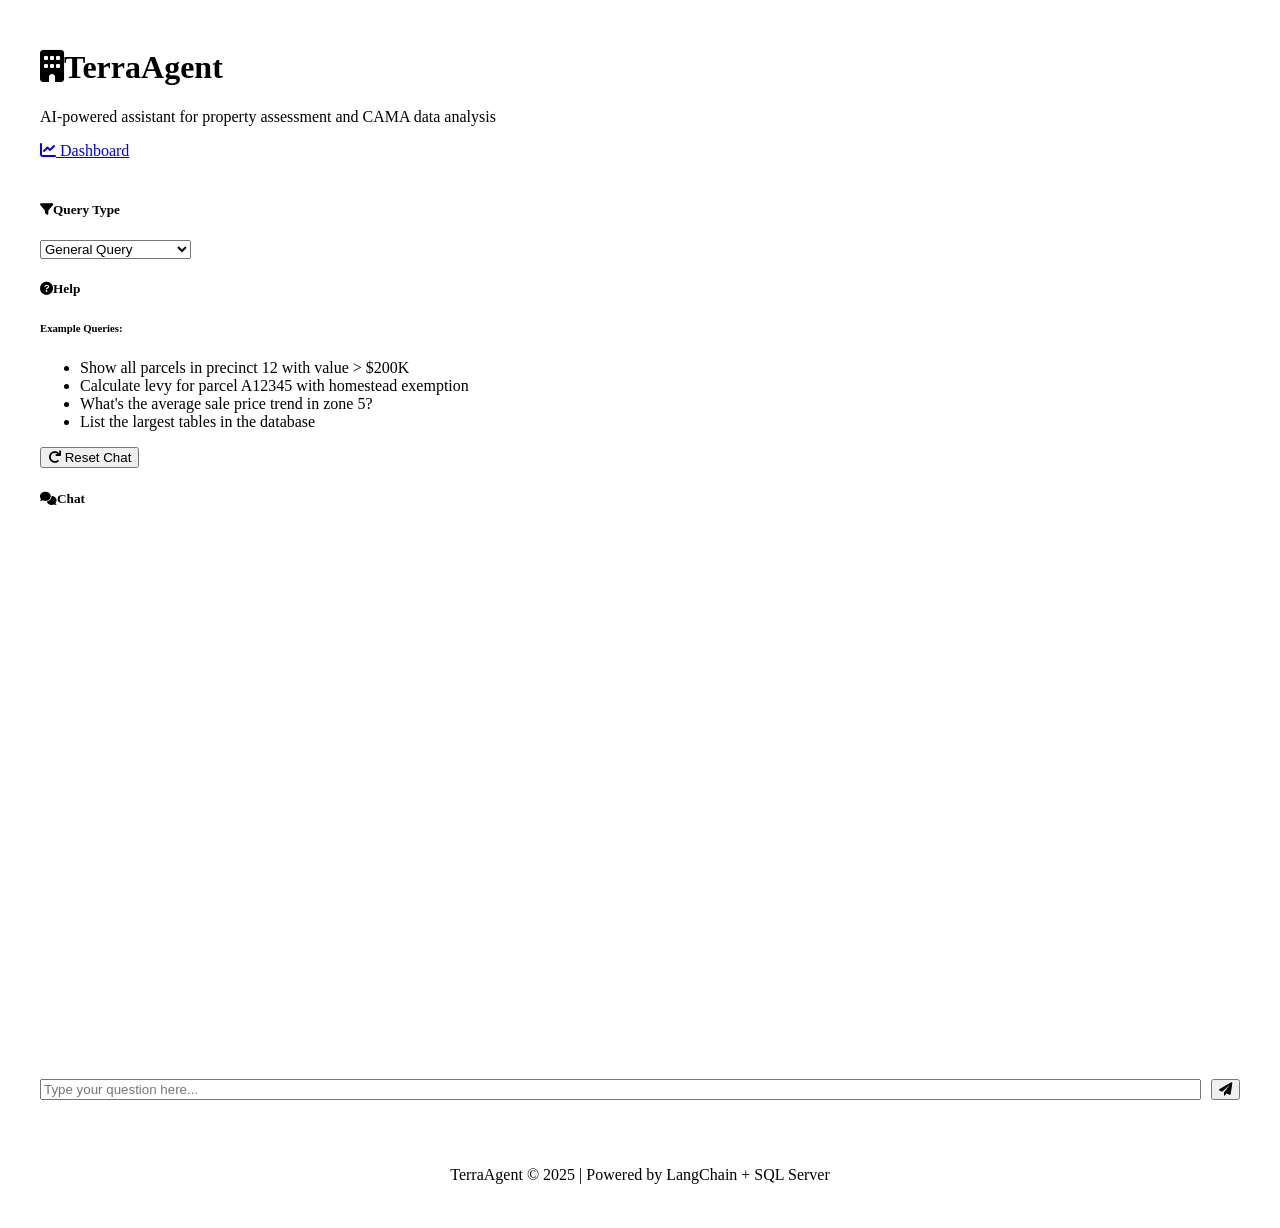
==== templates/index.html @ a3ed9e35 "Rename application to TerraAgent and tailor information to property assessment Rename the applicatio" ====
<!DOCTYPE html>
<html lang="en" data-bs-theme="dark">
<head>
    <meta charset="UTF-8">
    <meta name="viewport" content="width=device-width, initial-scale=1.0">
    <title>TerraAgent</title>
    <!-- Bootstrap CSS -->
    <link href="https://cdn.replit.com/agent/bootstrap-agent-dark-theme.min.css" rel="stylesheet">
    <!-- Custom CSS -->
    <link href="/static/css/styles.css" rel="stylesheet">
    <!-- Font Awesome Icons -->
    <link href="https://cdnjs.cloudflare.com/ajax/libs/font-awesome/6.0.0/css/all.min.css" rel="stylesheet">
</head>
<body>
    <div class="container">
        <!-- Header -->
        <header class="header">
            <div class="row align-items-center">
                <div class="col-md-8">
                    <h1><i class="fas fa-building me-2"></i>TerraAgent</h1>
                    <p class="lead">AI-powered assistant for property assessment and CAMA data analysis</p>
                </div>
                <div class="col-md-4 text-end">
                    <a href="/dashboard" class="btn btn-outline-info">
                        <i class="fas fa-chart-line me-1"></i> Dashboard
                    </a>
                </div>
            </div>
        </header>
        
        <!-- Main Content -->
        <main>
            <div class="row">
                <div class="col-lg-3">
                    <!-- Query Type Selector -->
                    <div class="card bg-dark mb-4">
                        <div class="card-header">
                            <h5><i class="fas fa-filter me-2"></i>Query Type</h5>
                        </div>
                        <div class="card-body">
                            <select id="query-type" class="form-select">
                                <option value="general" selected>General Query</option>
                                <option value="rag">Document Search</option>
                                <option value="levy">Levy Calculation</option>
                                <option value="trends">Neighborhood Trends</option>
                                <option value="dbatools">Database Admin</option>
                            </select>
                        </div>
                    </div>
                    
                    <!-- Help Panel -->
                    <div class="card bg-dark mb-4">
                        <div class="card-header">
                            <h5><i class="fas fa-question-circle me-2"></i>Help</h5>
                        </div>
                        <div class="card-body">
                            <h6>Example Queries:</h6>
                            <ul class="small">
                                <li>Show all parcels in precinct 12 with value > $200K</li>
                                <li>Calculate levy for parcel A12345 with homestead exemption</li>
                                <li>What's the average sale price trend in zone 5?</li>
                                <li>List the largest tables in the database</li>
                            </ul>
                            <button class="btn btn-sm btn-outline-secondary w-100" id="reset-chat">
                                <i class="fas fa-redo me-1"></i> Reset Chat
                            </button>
                        </div>
                    </div>
                </div>
                
                <div class="col-lg-9">
                    <!-- Chat Container -->
                    <div class="card bg-dark mb-3">
                        <div class="card-header">
                            <h5><i class="fas fa-comments me-2"></i>Chat</h5>
                        </div>
                        <div class="card-body">
                            <div id="chat-container" class="chat-container"></div>
                            
                            <!-- Input Area -->
                            <div class="input-area mt-3">
                                <input type="text" id="message-input" class="form-control" 
                                       placeholder="Type your question here...">
                                <button id="send-button" class="btn btn-primary">
                                    <span id="loading-indicator" class="spinner-border spinner-border-sm" role="status"></span>
                                    <i class="fas fa-paper-plane"></i>
                                </button>
                            </div>
                        </div>
                    </div>
                </div>
            </div>
        </main>
        
        <!-- Footer -->
        <footer class="footer">
            <p>TerraAgent &copy; 2025 | Powered by LangChain + SQL Server</p>
        </footer>
    </div>
    
    <!-- Bootstrap JS -->
    <script src="https://cdn.jsdelivr.net/npm/bootstrap@5.3.0/dist/js/bootstrap.bundle.min.js"></script>
    <!-- Custom JS -->
    <script src="/static/js/main.js"></script>
</body>
</html>
---- static/css/styles.css ----
/* Base styles using Bootstrap dark theme */
body {
    padding-top: 20px;
    padding-bottom: 20px;
    background-color: var(--bs-dark);
    color: var(--bs-light);
}

/* Custom container styling */
.container {
    max-width: 1200px;
    margin: 0 auto;
}

/* Header styling */
.header {
    border-bottom: 1px solid var(--bs-gray-700);
    margin-bottom: 20px;
    padding-bottom: 20px;
}

/* Chat container styling */
.chat-container {
    height: 500px;
    overflow-y: auto;
    padding: 15px;
    background-color: var(--bs-gray-900);
    border-radius: 5px;
    margin-bottom: 20px;
}

/* Message styling */
.message {
    padding: 10px 15px;
    margin-bottom: 10px;
    border-radius: 10px;
    max-width: 70%;
}

.user-message {
    background-color: var(--bs-primary);
    color: white;
    margin-left: auto;
}

.assistant-message {
    background-color: var(--bs-secondary);
    color: white;
}

/* Input area styling */
.input-area {
    display: flex;
    margin-bottom: 20px;
}

.input-area .form-control {
    flex-grow: 1;
    margin-right: 10px;
}

/* Dashboard panels */
.dashboard-panel {
    background-color: var(--bs-gray-800);
    padding: 15px;
    border-radius: 5px;
    margin-bottom: 20px;
}

.dashboard-panel h3 {
    margin-top: 0;
    color: var(--bs-info);
}

/* Query type selector styling */
.query-type-selector {
    margin-bottom: 15px;
}

/* Footer styling */
.footer {
    text-align: center;
    margin-top: 30px;
    padding-top: 20px;
    border-top: 1px solid var(--bs-gray-700);
    color: var(--bs-gray-500);
}

/* Loading indicator */
.spinner-border {
    width: 1rem;
    height: 1rem;
    margin-right: 10px;
}
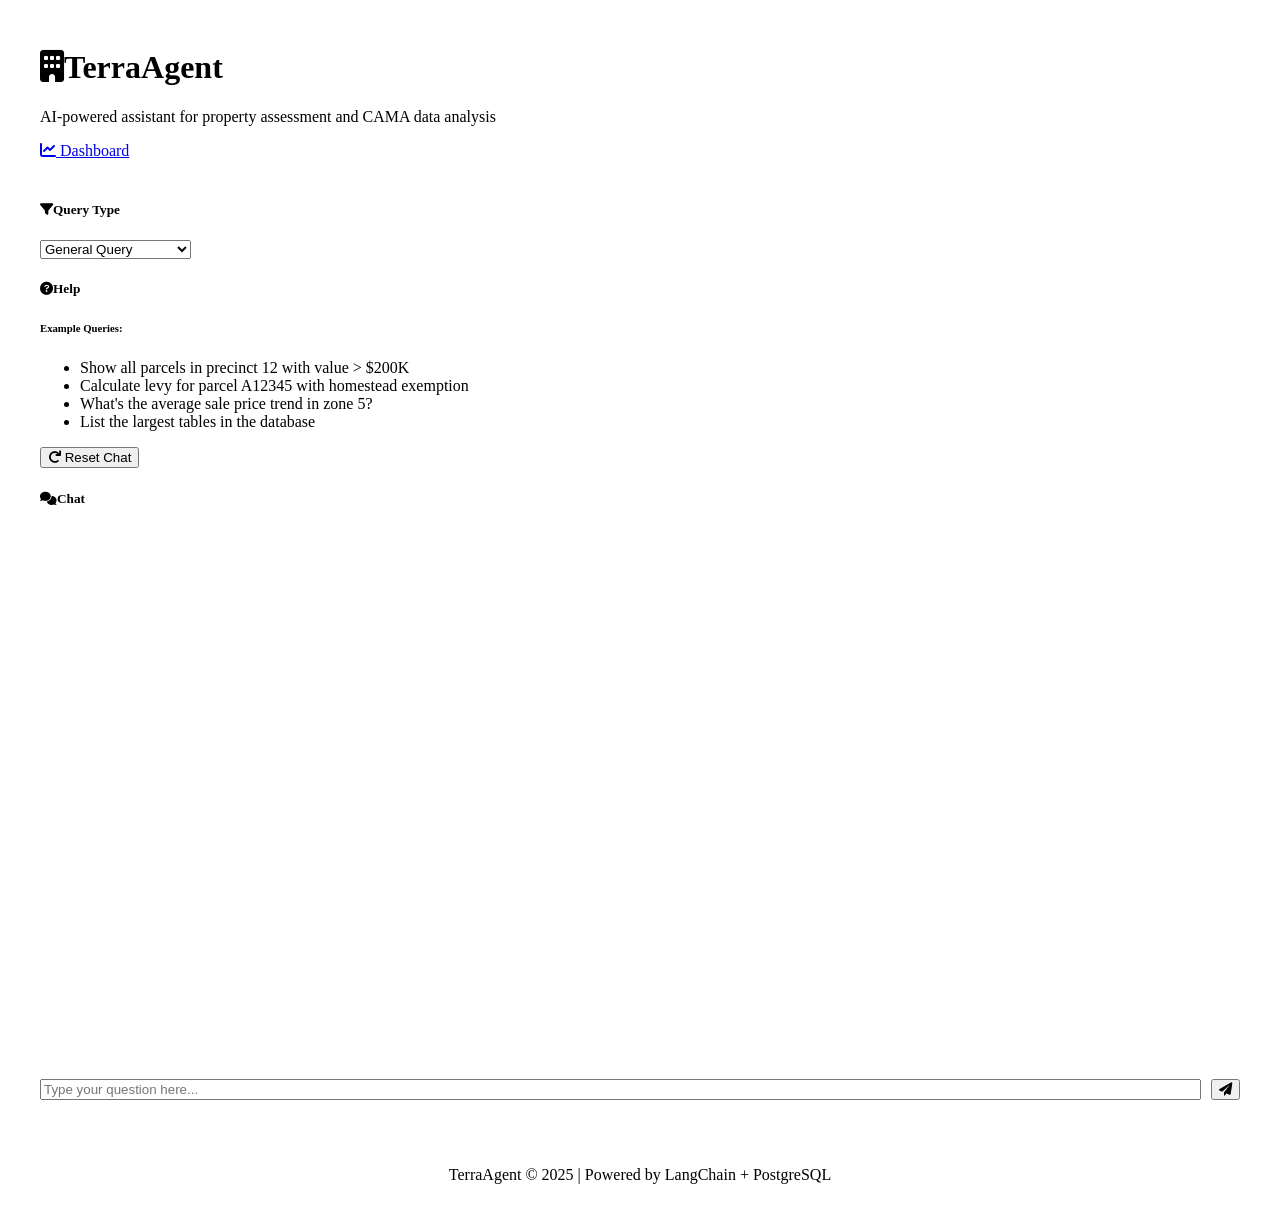
==== commit 2ca2b4b3: "Modernize database connection and improve AI model for property data analysis Migrates from SQL Serv" ====
--- a/templates/index.html
+++ b/templates/index.html
@@ -94,7 +94,7 @@
         
         <!-- Footer -->
         <footer class="footer">
-            <p>TerraAgent &copy; 2025 | Powered by LangChain + SQL Server</p>
+            <p>TerraAgent &copy; 2025 | Powered by LangChain + PostgreSQL</p>
         </footer>
     </div>
     
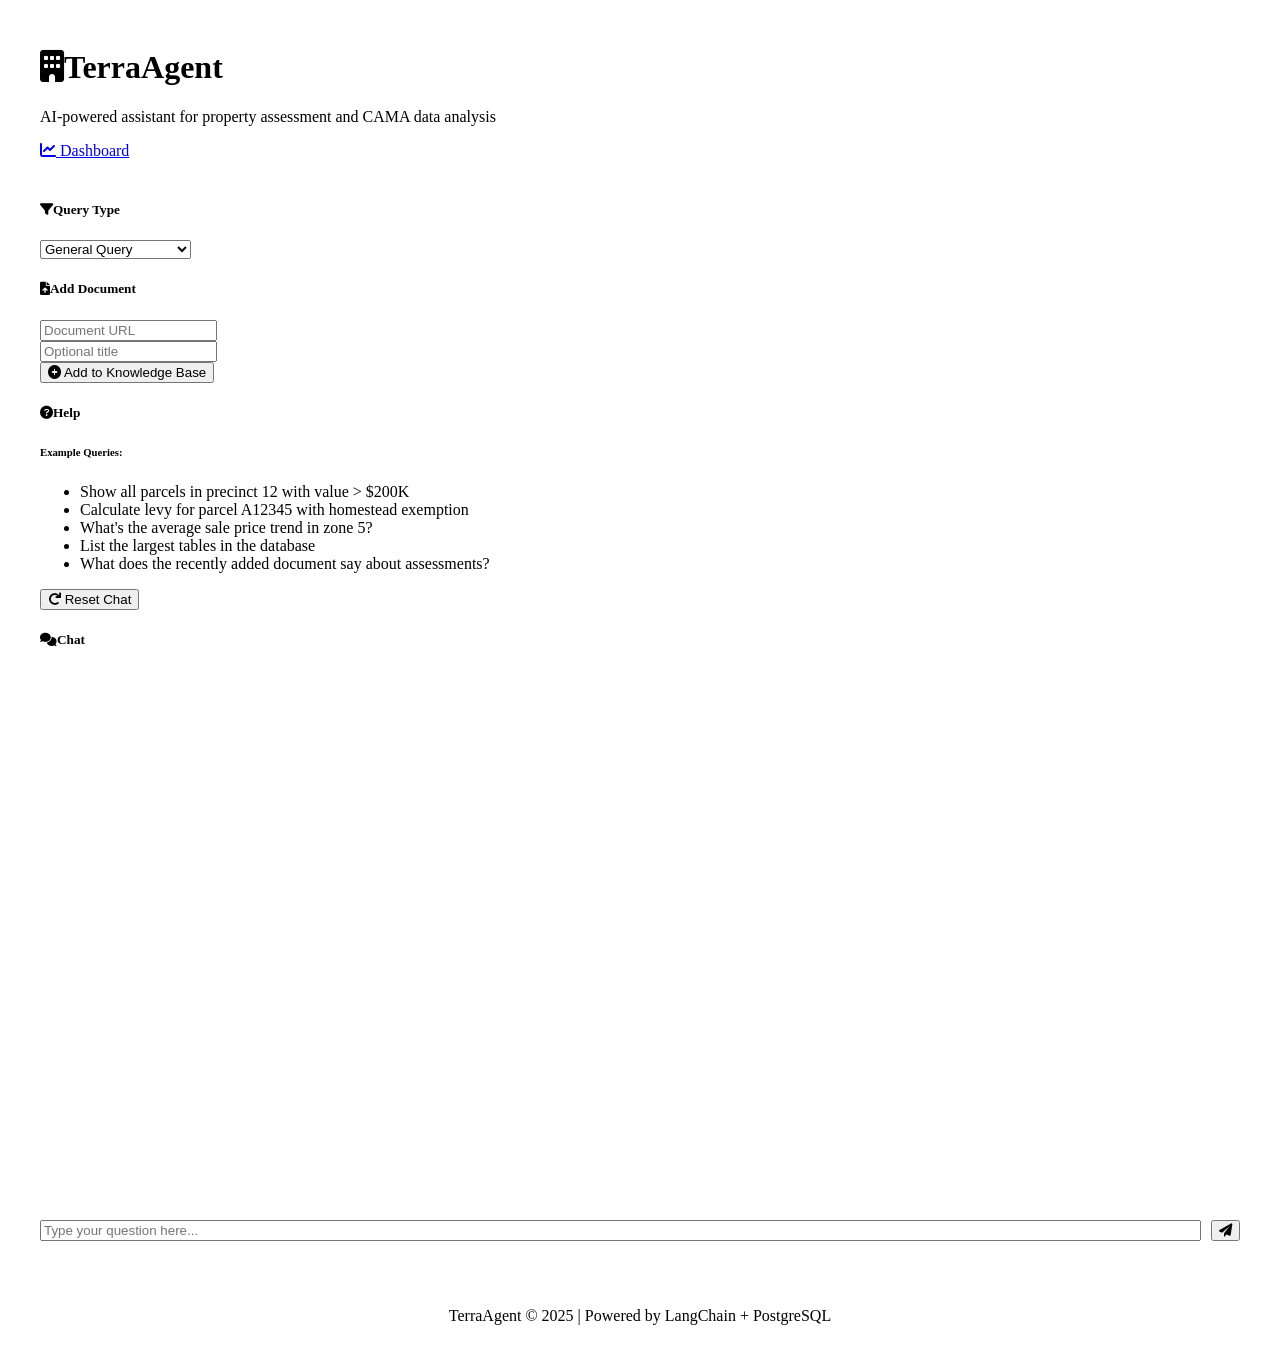
==== commit 317823c3: "Add ability for users to upload and process documents to knowledge base Implement document ingestion" ====
--- a/templates/index.html
+++ b/templates/index.html
@@ -48,6 +48,31 @@
                         </div>
                     </div>
                     
+                    <!-- Document Management -->
+                    <div class="card bg-dark mb-4">
+                        <div class="card-header">
+                            <h5><i class="fas fa-file-upload me-2"></i>Add Document</h5>
+                        </div>
+                        <div class="card-body">
+                            <form id="sidebar-document-form">
+                                <div class="mb-2">
+                                    <input type="url" class="form-control form-control-sm" id="sidebar-doc-url" 
+                                           placeholder="Document URL" required>
+                                </div>
+                                <div class="mb-2">
+                                    <input type="text" class="form-control form-control-sm" id="sidebar-doc-title" 
+                                           placeholder="Optional title">
+                                </div>
+                                <div class="d-grid">
+                                    <button type="submit" class="btn btn-sm btn-primary">
+                                        <i class="fas fa-plus-circle me-1"></i> Add to Knowledge Base
+                                    </button>
+                                </div>
+                            </form>
+                            <div id="sidebar-ingest-status" class="mt-2 d-none small"></div>
+                        </div>
+                    </div>
+                    
                     <!-- Help Panel -->
                     <div class="card bg-dark mb-4">
                         <div class="card-header">
@@ -60,6 +85,7 @@
                                 <li>Calculate levy for parcel A12345 with homestead exemption</li>
                                 <li>What's the average sale price trend in zone 5?</li>
                                 <li>List the largest tables in the database</li>
+                                <li>What does the recently added document say about assessments?</li>
                             </ul>
                             <button class="btn btn-sm btn-outline-secondary w-100" id="reset-chat">
                                 <i class="fas fa-redo me-1"></i> Reset Chat
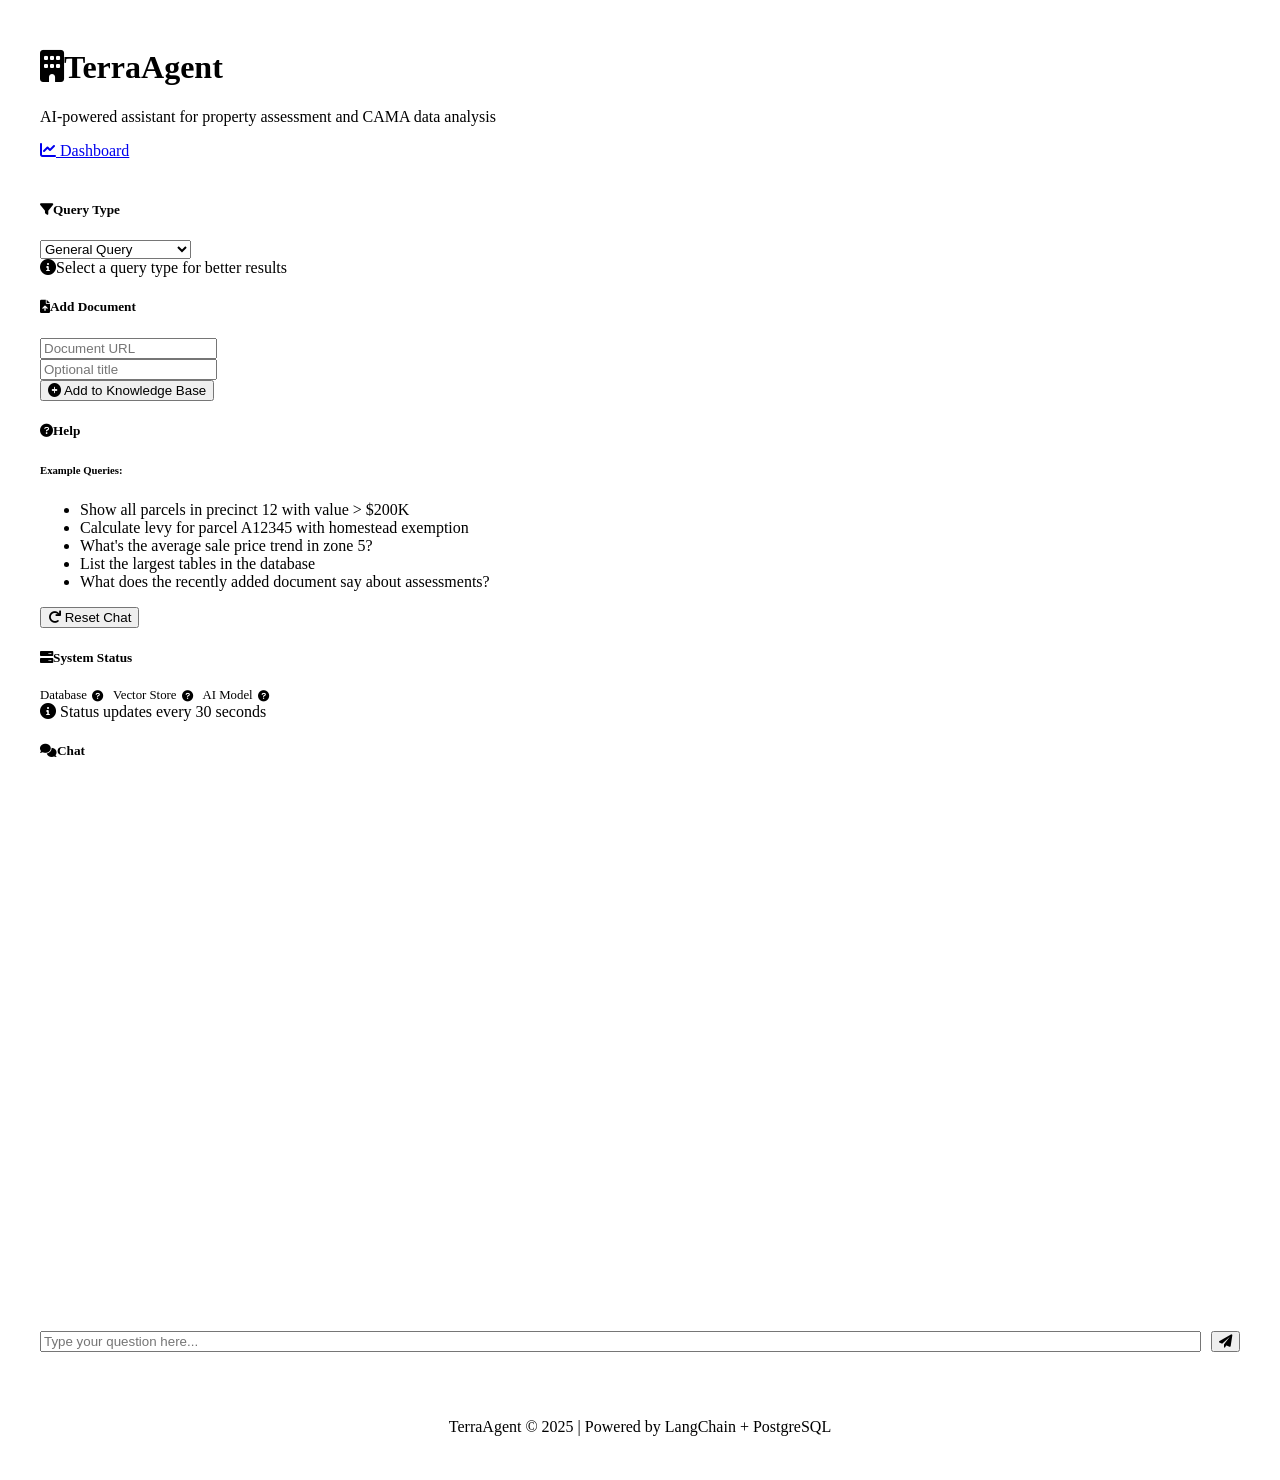
==== commit 968e9223: "Improve user awareness and feedback on system status and document uploads Integrates system status c" ====
--- a/templates/index.html
+++ b/templates/index.html
@@ -92,6 +92,22 @@
                             </button>
                         </div>
                     </div>
+                    
+                    <!-- System Status Panel -->
+                    <div class="card bg-dark mb-4">
+                        <div class="card-header">
+                            <h5><i class="fas fa-server me-2"></i>System Status</h5>
+                        </div>
+                        <div class="card-body">
+                            <div id="system-status-container">
+                                <!-- Status indicators will be inserted here -->
+                            </div>
+                            <div class="mt-2 small text-muted">
+                                <i class="fas fa-info-circle me-1"></i>
+                                Status updates every 30 seconds
+                            </div>
+                        </div>
+                    </div>
                 </div>
                 
                 <div class="col-lg-9">
@@ -126,7 +142,31 @@
     
     <!-- Bootstrap JS -->
     <script src="https://cdn.jsdelivr.net/npm/bootstrap@5.3.0/dist/js/bootstrap.bundle.min.js"></script>
+    <!-- Notification System -->
+    <script src="/static/js/notifications.js"></script>
+    <!-- System Status Component -->
+    <script src="/static/js/system-status.js"></script>
     <!-- Custom JS -->
     <script src="/static/js/main.js"></script>
+    
+    <!-- Initialize Components -->
+    <script>
+        document.addEventListener('DOMContentLoaded', () => {
+            // Initialize notifications
+            if (window.Notifications) {
+                window.Notifications.init();
+            }
+            
+            // Initialize system status
+            if (window.SystemStatus) {
+                window.SystemStatus.init(document.getElementById('system-status-container'));
+            }
+            
+            // Add welcome message to chat
+            if (window.addMessage) {
+                addMessage("Hello! I'm the TerraAgent assistant. How can I help with your property assessment needs today?", 'assistant');
+            }
+        });
+    </script>
 </body>
 </html>
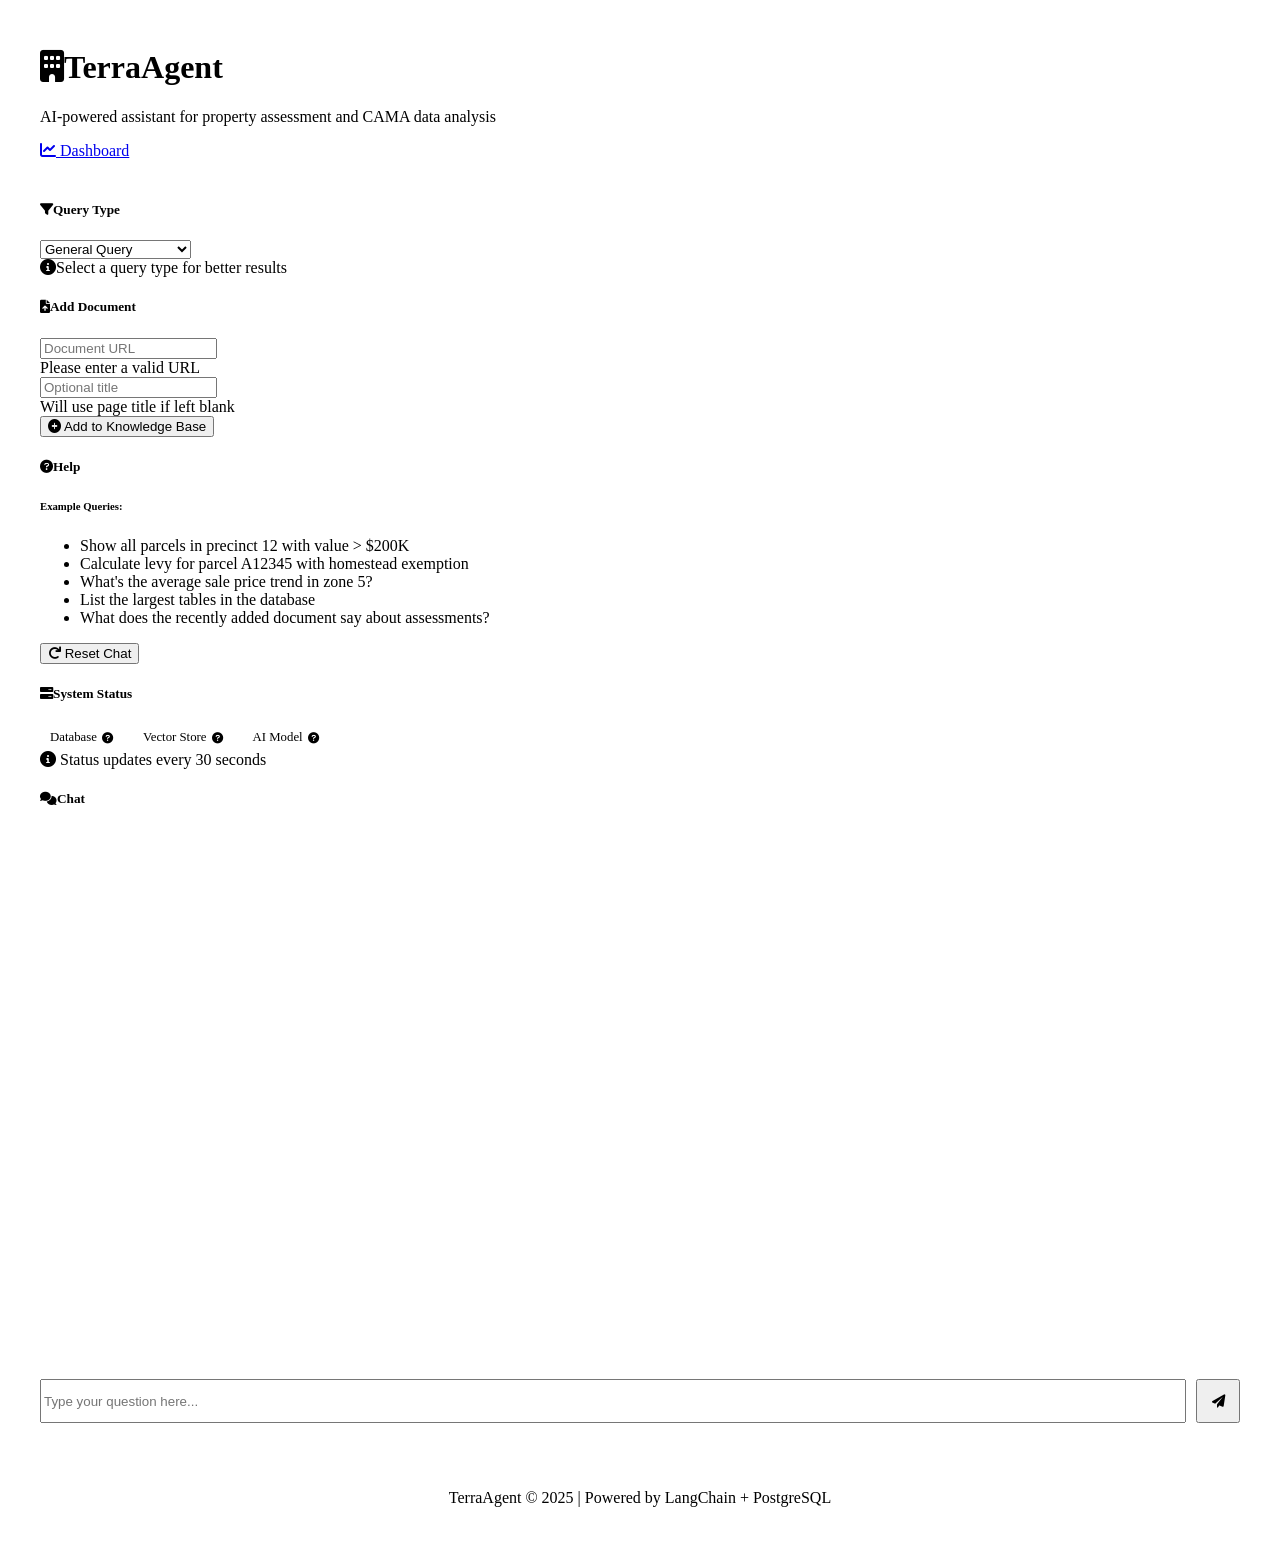
==== commit be98f67b: "Improve platform appearance and form validation for a smoother user experience Enhance CSS for bette" ====
--- a/templates/index.html
+++ b/templates/index.html
@@ -54,14 +54,22 @@
                             <h5><i class="fas fa-file-upload me-2"></i>Add Document</h5>
                         </div>
                         <div class="card-body">
-                            <form id="sidebar-document-form">
+                            <form id="sidebar-document-form" class="needs-validation" novalidate>
                                 <div class="mb-2">
                                     <input type="url" class="form-control form-control-sm" id="sidebar-doc-url" 
-                                           placeholder="Document URL" required>
+                                           placeholder="Document URL" required
+                                           pattern="https?://.+\..+"
+                                           title="Please enter a valid URL starting with http:// or https://">
+                                    <div class="invalid-feedback">
+                                        Please enter a valid URL
+                                    </div>
                                 </div>
                                 <div class="mb-2">
                                     <input type="text" class="form-control form-control-sm" id="sidebar-doc-title" 
-                                           placeholder="Optional title">
+                                           placeholder="Optional title" maxlength="100">
+                                    <div class="form-text text-muted small">
+                                        Will use page title if left blank
+                                    </div>
                                 </div>
                                 <div class="d-grid">
                                     <button type="submit" class="btn btn-sm btn-primary">
@@ -122,9 +130,11 @@
                             <!-- Input Area -->
                             <div class="input-area mt-3">
                                 <input type="text" id="message-input" class="form-control" 
-                                       placeholder="Type your question here...">
-                                <button id="send-button" class="btn btn-primary">
-                                    <span id="loading-indicator" class="spinner-border spinner-border-sm" role="status"></span>
+                                       placeholder="Type your question here..." 
+                                       required minlength="2" maxlength="500"
+                                       aria-label="Your question">
+                                <button id="send-button" class="btn btn-primary" title="Send message" aria-label="Send message">
+                                    <span id="loading-indicator" class="spinner-border spinner-border-sm" role="status" aria-hidden="true"></span>
                                     <i class="fas fa-paper-plane"></i>
                                 </button>
                             </div>
--- a/static/css/styles.css
+++ b/static/css/styles.css
@@ -10,6 +10,43 @@
 .container {
     max-width: 1200px;
     margin: 0 auto;
+    padding-left: 15px;
+    padding-right: 15px;
+}
+
+/* Responsive adjustments */
+@media (max-width: 768px) {
+    body {
+        padding-top: 10px;
+        padding-bottom: 10px;
+    }
+    
+    .container {
+        padding-left: 10px;
+        padding-right: 10px;
+    }
+    
+    .chat-container {
+        height: 400px;
+    }
+    
+    h1 {
+        font-size: 1.8rem;
+    }
+}
+
+@media (max-width: 576px) {
+    .chat-container {
+        height: 300px;
+    }
+    
+    .message {
+        max-width: 85%;
+    }
+    
+    h1 {
+        font-size: 1.5rem;
+    }
 }
 
 /* Header styling */
@@ -59,6 +96,29 @@
     margin-right: 10px;
 }
 
+.input-area button {
+    min-width: 44px;
+    height: 44px;
+    display: flex;
+    align-items: center;
+    justify-content: center;
+}
+
+@media (max-width: 576px) {
+    .input-area {
+        flex-direction: column;
+    }
+    
+    .input-area .form-control {
+        margin-right: 0;
+        margin-bottom: 10px;
+    }
+    
+    .input-area button {
+        width: 100%;
+    }
+}
+
 /* Dashboard panels */
 .dashboard-panel {
     background-color: var(--bs-gray-800);
@@ -92,3 +152,160 @@
     height: 1rem;
     margin-right: 10px;
 }
+
+/* Notification system styles */
+.notifications-container {
+    position: fixed;
+    top: 20px;
+    right: 20px;
+    z-index: 1050;
+    max-width: 350px;
+}
+
+@media (max-width: 576px) {
+    .notifications-container {
+        right: 10px;
+        left: 10px;
+        max-width: none;
+    }
+    
+    .notification {
+        width: 100%;
+        padding: 12px;
+        font-size: 0.9rem;
+    }
+}
+
+.notification {
+    padding: 15px;
+    margin-bottom: 10px;
+    border-radius: 5px;
+    box-shadow: 0 4px 6px rgba(0, 0, 0, 0.1);
+    display: flex;
+    align-items: flex-start;
+    overflow: hidden;
+    animation: slideIn 0.3s ease-out forwards;
+    position: relative;
+}
+
+.notification.success {
+    background-color: var(--bs-success);
+    color: white;
+}
+
+.notification.error {
+    background-color: var(--bs-danger);
+    color: white;
+}
+
+.notification.info {
+    background-color: var(--bs-info);
+    color: white;
+}
+
+.notification.warning {
+    background-color: var(--bs-warning);
+    color: var(--bs-dark);
+}
+
+.notification-icon {
+    margin-right: 10px;
+    font-size: 1.2rem;
+}
+
+.notification-close {
+    cursor: pointer;
+    margin-left: 10px;
+    opacity: 0.7;
+}
+
+.notification-close:hover {
+    opacity: 1;
+}
+
+.notification-content {
+    flex-grow: 1;
+}
+
+.notification.hiding {
+    animation: slideOut 0.3s ease-in forwards;
+}
+
+@keyframes slideIn {
+    from {
+        transform: translateX(110%);
+        opacity: 0;
+    }
+    to {
+        transform: translateX(0);
+        opacity: 1;
+    }
+}
+
+@keyframes slideOut {
+    from {
+        transform: translateX(0);
+        opacity: 1;
+    }
+    to {
+        transform: translateX(110%);
+        opacity: 0;
+    }
+}
+
+/* System status component styles */
+.system-status {
+    display: flex;
+    flex-wrap: wrap;
+    gap: 12px;
+    margin-top: 10px;
+    font-size: 0.85rem;
+}
+
+.status-item {
+    display: flex;
+    align-items: center;
+    gap: 5px;
+    background-color: var(--bs-gray-900);
+    padding: 6px 10px;
+    border-radius: 4px;
+}
+
+@media (max-width: 576px) {
+    .system-status {
+        gap: 8px;
+        font-size: 0.8rem;
+    }
+    
+    .status-item {
+        padding: 4px 8px;
+        flex-basis: calc(50% - 4px);
+        justify-content: center;
+    }
+}
+
+.status-label {
+    color: var(--bs-gray-400);
+}
+
+.status-indicator {
+    font-size: 0.75rem;
+}
+
+.status-indicator.active {
+    color: var(--bs-success);
+}
+
+.status-indicator.inactive {
+    color: var(--bs-danger);
+}
+
+.status-indicator.unknown {
+    color: var(--bs-warning);
+}
+
+/* Error message styles */
+.assistant-message.error {
+    background-color: rgba(var(--bs-danger-rgb), 0.2);
+    border-left: 4px solid var(--bs-danger);
+}
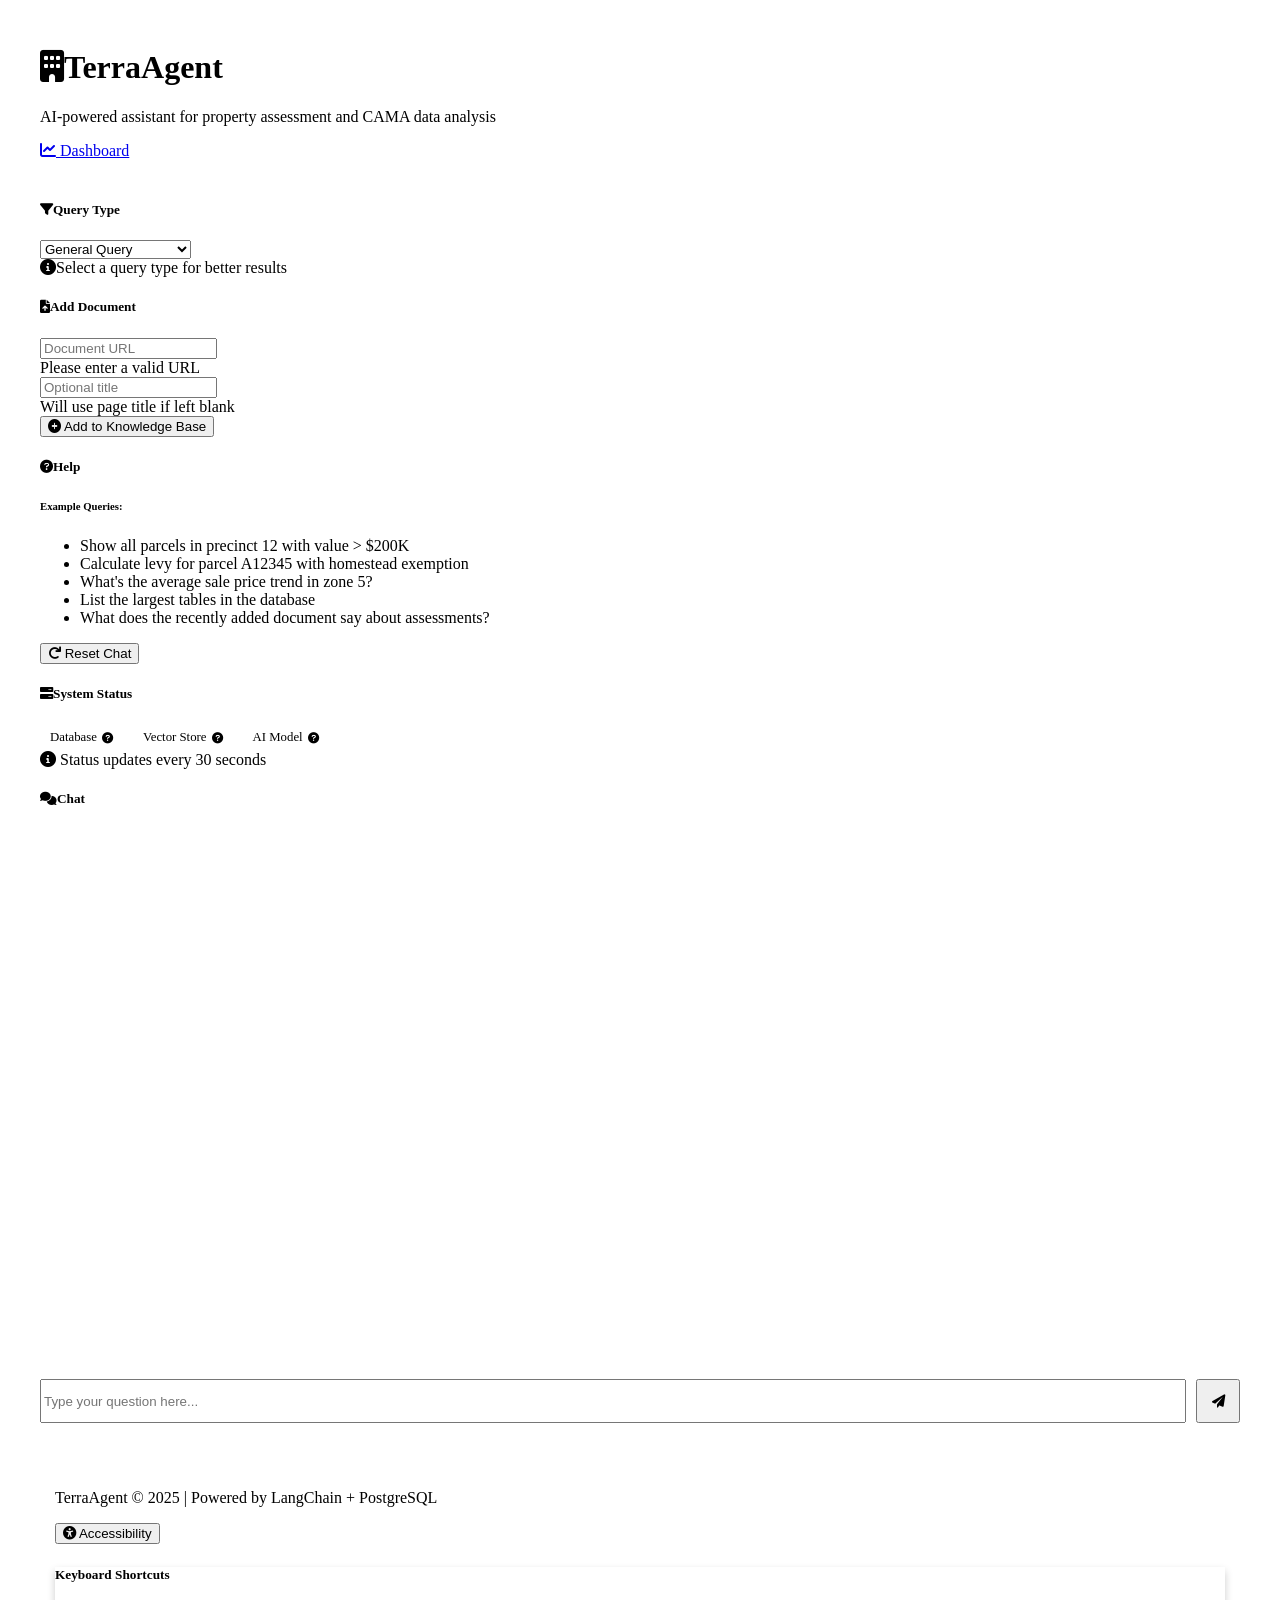
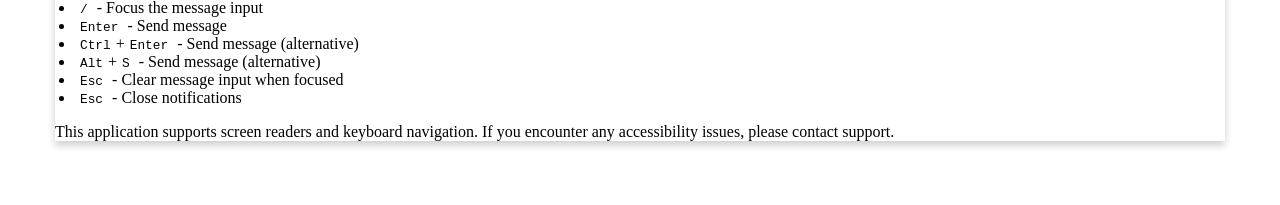
==== commit 450534c8: "Improve application accessibility with keyboard navigation and screen reader support Enhance accessi" ====
--- a/templates/index.html
+++ b/templates/index.html
@@ -146,7 +146,38 @@
         
         <!-- Footer -->
         <footer class="footer">
-            <p>TerraAgent &copy; 2025 | Powered by LangChain + PostgreSQL</p>
+            <div class="container">
+                <div class="row">
+                    <div class="col-md-6">
+                        <p>TerraAgent &copy; 2025 | Powered by LangChain + PostgreSQL</p>
+                    </div>
+                    <div class="col-md-6 text-md-end">
+                        <button class="btn btn-sm btn-outline-secondary" 
+                                type="button" 
+                                data-bs-toggle="collapse" 
+                                data-bs-target="#accessibilityHelp" 
+                                aria-expanded="false" 
+                                aria-controls="accessibilityHelp">
+                            <i class="fas fa-universal-access me-1"></i> Accessibility
+                        </button>
+                    </div>
+                </div>
+                
+                <div class="collapse mt-3" id="accessibilityHelp">
+                    <div class="card card-body bg-dark border-secondary">
+                        <h5>Keyboard Shortcuts</h5>
+                        <ul class="small">
+                            <li><kbd>/</kbd> - Focus the message input</li>
+                            <li><kbd>Enter</kbd> - Send message</li>
+                            <li><kbd>Ctrl</kbd>+<kbd>Enter</kbd> - Send message (alternative)</li>
+                            <li><kbd>Alt</kbd>+<kbd>S</kbd> - Send message (alternative)</li>
+                            <li><kbd>Esc</kbd> - Clear message input when focused</li>
+                            <li><kbd>Esc</kbd> - Close notifications</li>
+                        </ul>
+                        <p class="small mb-0">This application supports screen readers and keyboard navigation. If you encounter any accessibility issues, please contact support.</p>
+                    </div>
+                </div>
+            </div>
         </footer>
     </div>
     
--- a/static/css/styles.css
+++ b/static/css/styles.css
@@ -139,11 +139,37 @@
 
 /* Footer styling */
 .footer {
-    text-align: center;
     margin-top: 30px;
-    padding-top: 20px;
+    padding: 20px 0;
     border-top: 1px solid var(--bs-gray-700);
     color: var(--bs-gray-500);
+}
+
+/* Accessibility help panel */
+#accessibilityHelp {
+    text-align: left;
+}
+
+#accessibilityHelp .card {
+    box-shadow: 0 4px 8px rgba(0, 0, 0, 0.2);
+}
+
+#accessibilityHelp h5 {
+    color: var(--bs-info);
+    margin-bottom: 15px;
+}
+
+#accessibilityHelp ul {
+    padding-left: 20px;
+    margin-bottom: 15px;
+}
+
+#accessibilityHelp kbd {
+    background-color: var(--bs-gray-700);
+    color: var(--bs-light);
+    padding: 2px 5px;
+    border-radius: 3px;
+    font-size: 0.8rem;
 }
 
 /* Loading indicator */
@@ -309,3 +335,30 @@
     background-color: rgba(var(--bs-danger-rgb), 0.2);
     border-left: 4px solid var(--bs-danger);
 }
+
+/* Accessibility styles */
+.sr-only {
+    position: absolute;
+    width: 1px;
+    height: 1px;
+    padding: 0;
+    margin: -1px;
+    overflow: hidden;
+    clip: rect(0, 0, 0, 0);
+    white-space: nowrap;
+    border-width: 0;
+}
+
+/* Focus styles for keyboard navigation */
+a:focus, button:focus, input:focus, select:focus, textarea:focus {
+    outline: 2px solid var(--bs-primary);
+    outline-offset: 2px;
+}
+
+.message {
+    position: relative;
+}
+
+.message-content {
+    /* No special styling needed, this is where the formatted text goes */
+}
